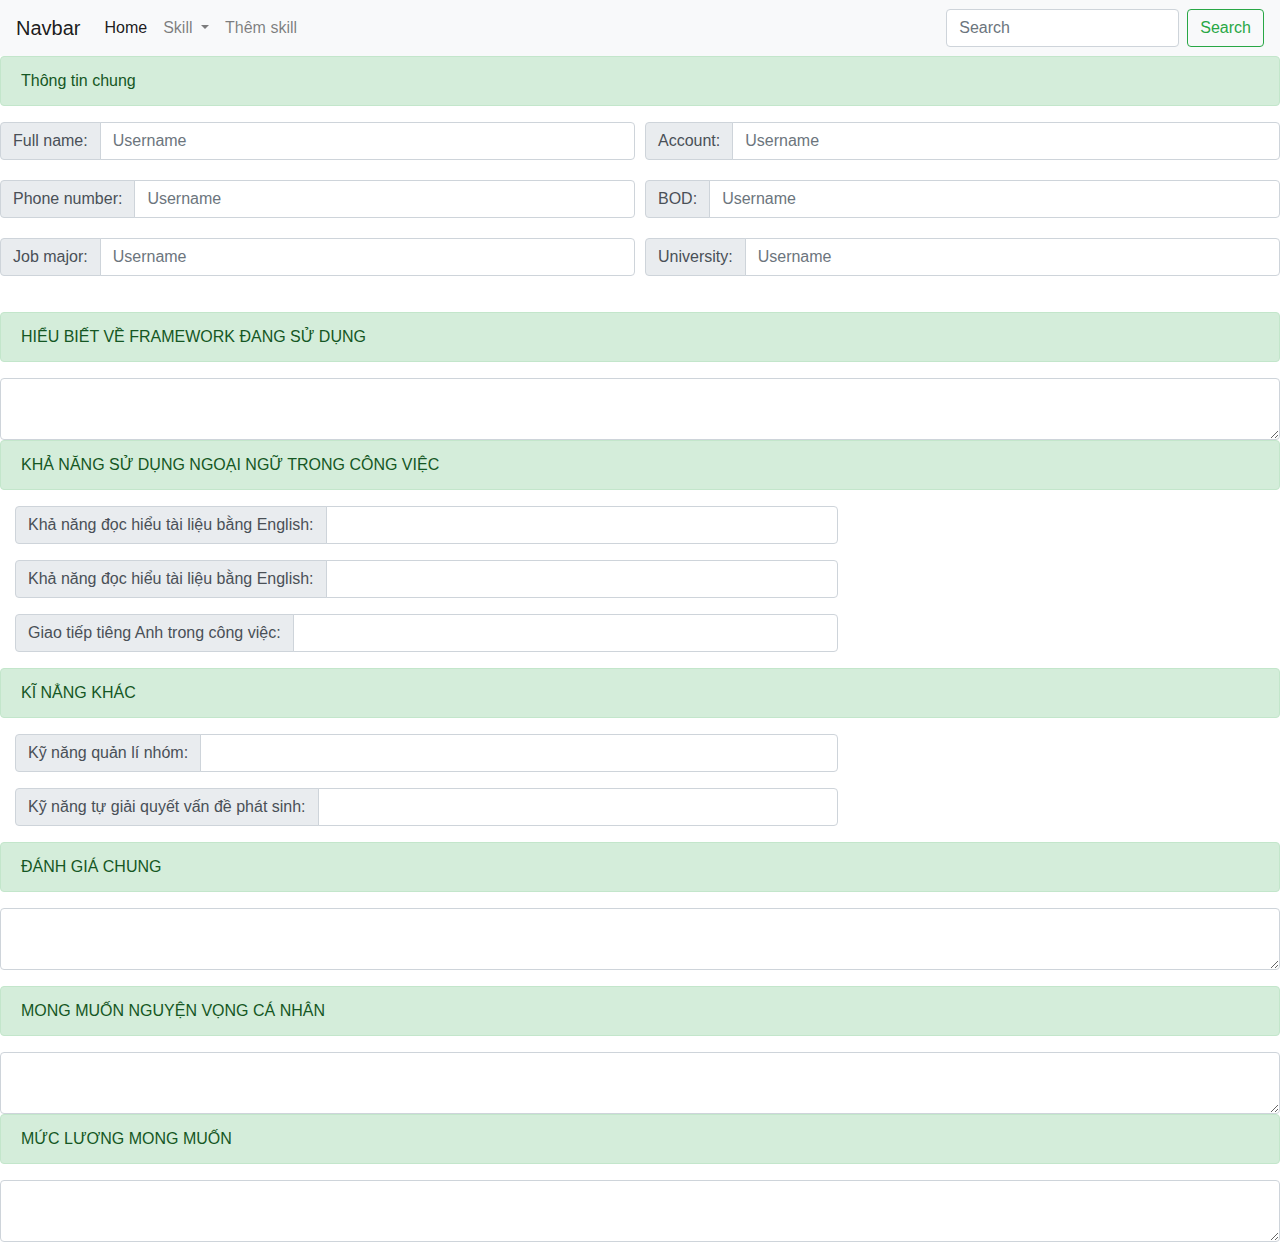
==== themSkill/index.html @ 88ce15aa "themSkill" ====
<!doctype html>
<html lang="en">

<head>
    <!-- Required meta tags -->
    <meta charset="utf-8">
    <meta name="viewport" content="width=device-width, initial-scale=1, shrink-to-fit=no">

    <!-- Bootstrap CSS -->
    <link rel="stylesheet" href="https://stackpath.bootstrapcdn.com/bootstrap/4.3.1/css/bootstrap.min.css"
        integrity="sha384-ggOyR0iXCbMQv3Xipma34MD+dH/1fQ784/j6cY/iJTQUOhcWr7x9JvoRxT2MZw1T" crossorigin="anonymous">
    <title>Hello, world!</title>
</head>

<body>
    <nav class="navbar navbar-expand-lg navbar-light bg-light">
        <a class="navbar-brand" href="#">Navbar</a>
        <button class="navbar-toggler" type="button" data-toggle="collapse" data-target="#navbarSupportedContent"
            aria-controls="navbarSupportedContent" aria-expanded="false" aria-label="Toggle navigation">
            <span class="navbar-toggler-icon"></span>
        </button>

        <div class="collapse navbar-collapse" id="navbarSupportedContent">
            <ul class="navbar-nav mr-auto">
                <li class="nav-item active">
                    <a class="nav-link" href="#">Home <span class="sr-only">(current)</span></a>
                </li>
                <li class="nav-item dropdown">
                    <a class="nav-link dropdown-toggle" href="#" id="navbarDropdown" role="button"
                        data-toggle="dropdown" aria-haspopup="true" aria-expanded="false">
                        Skill
                    </a>
                    <div class="dropdown-menu" aria-labelledby="navbarDropdown">
                        <a class="dropdown-item" href="#">Java</a>
                        <a class="dropdown-item" href="#">Dotnet</a>
                        <div class="dropdown-divider"></div>
                        <a class="dropdown-item" href="#">FrontEnd</a>
                    </div>
                </li>
                <li class="nav-item">
                    <a class="nav-link" href="#">Thêm skill</a>
                </li>
            </ul>
            <form class="form-inline my-2 my-lg-0">
                <input class="form-control mr-sm-2" type="search" placeholder="Search" aria-label="Search">
                <button class="btn btn-outline-success my-2 my-sm-0" type="submit">Search</button>
            </form>
        </div>
    </nav>


    <section>
        <div class="alert alert-success" role="alert">
            Thông tin chung
        </div>

        <div class="form-row">
            <div class="form-group col-md-6">

                <div class="input-group mb-1">
                    <div class="input-group-prepend">
                        <span class="input-group-text" id="basic-addon1">Full name:</span>
                    </div>
                    <input type="text" class="form-control" placeholder="Username" aria-label="Username"
                        aria-describedby="basic-addon1">
                </div>
            </div>
            <div class="form-group col-md-6">

                <div class="input-group mb-1">
                    <div class="input-group-prepend">
                        <span class="input-group-text" id="basic-addon1">Account:</span>
                    </div>
                    <input type="text" class="form-control" placeholder="Username" aria-label="Username"
                        aria-describedby="basic-addon1">
                </div>
            </div>
        </div>

        <div class="form-row">
            <div class="form-group col-md-6">

                <div class="input-group mb-1">
                    <div class="input-group-prepend">
                        <span class="input-group-text" id="basic-addon1">Phone number:</span>
                    </div>
                    <input type="text" class="form-control" placeholder="Username" aria-label="Username"
                        aria-describedby="basic-addon1">
                </div>
            </div>
            <div class="form-group col-md-6">

                <div class="input-group mb-1">
                    <div class="input-group-prepend">
                        <span class="input-group-text" id="basic-addon1">BOD:</span>
                    </div>
                    <input type="text" class="form-control" placeholder="Username" aria-label="Username"
                        aria-describedby="basic-addon1">
                </div>
            </div>
        </div>

        <div class="form-row">
            <div class="form-group col-md-6">

                <div class="input-group mb-1">
                    <div class="input-group-prepend">
                        <span class="input-group-text" id="basic-addon1">Job major:</span>
                    </div>
                    <input type="text" class="form-control" placeholder="Username" aria-label="Username"
                        aria-describedby="basic-addon1">
                </div>
            </div>
            <div class="form-group col-md-6">

                <div class="input-group mb-1">
                    <div class="input-group-prepend">
                        <span class="input-group-text" id="basic-addon1">University:</span>
                    </div>
                    <input type="text" class="form-control" placeholder="Username" aria-label="Username"
                        aria-describedby="basic-addon1">
                </div>
            </div>
        </div>
    </section>

    <section>
        <div class="input-group-row">
            <div class="alert alert-success mt-3" role="alert">
                HIỂU BIẾT VỀ FRAMEWORK ĐANG SỬ DỤNG
            </div>
            <textarea class="form-control" aria-label="With textarea"></textarea>
        </div>
    </section>


    <section>
        <div class="alert alert-success" role="alert">
            KHẢ NĂNG SỬ DỤNG NGOẠI NGỮ TRONG CÔNG VIỆC
        </div>

        <div class="form-group col-md-8">

            <div class="input-group mb-1">
                <div class="input-group-prepend">
                    <span class="input-group-text" id="basic-addon1">Khả năng đọc hiểu tài liệu bằng English:</span>
                </div>
                <input type="text" class="form-control" aria-label="" aria-describedby="basic-addon1">
            </div>
        </div>
        <div class="form-group col-md-8">

            <div class="input-group mb-1">
                <div class="input-group-prepend">
                    <span class="input-group-text" id="basic-addon1">Khả năng đọc hiểu tài liệu bằng English:</span>
                </div>
                <input type="text" class="form-control" aria-label="" aria-describedby="basic-addon1">
            </div>
        </div>
        <div class="form-group col-md-8">

            <div class="input-group mb-1">
                <div class="input-group-prepend">
                    <span class="input-group-text" id="basic-addon1">Giao tiếp tiêng Anh trong công việc:</span>
                </div>
                <input type="text" class="form-control" aria-label="" aria-describedby="basic-addon1">
            </div>
        </div>


    </section>


    <section>
        <div class="alert alert-success" role="alert">
            KĨ NẲNG KHÁC
        </div>

        <div class="form-group col-md-8">

            <div class="input-group mt-0">
                <div class="input-group-prepend">
                    <span class="input-group-text" id="basic-addon1">Kỹ năng quản lí nhóm:</span>
                </div>
                <input type="text" class="form-control" aria-label="" aria-describedby="basic-addon1">
            </div>
        </div>
        <div class="form-group col-md-8">

            <div class="input-group mt-0">
                <div class="input-group-prepend ">
                    <span class="input-group-text" id="basic-addon1">Kỹ năng tự giải quyết vấn đề phát sinh:</span>
                </div>
                <input type="text" class="form-control" aria-label="" aria-describedby="basic-addon1">
            </div>
        </div>

    </section>




    <section>
        <div class="input-group-row">
            <div class="alert alert-success mt-3" role="alert">
                ĐÁNH GIÁ CHUNG </div>
            <textarea class="form-control" aria-label="With textarea"></textarea>
        </div>
    </section>



    <section>
        <div class="input-group-row">
            <div class="alert alert-success mt-3" role="alert">
                MONG MUỐN NGUYỆN VỌNG CÁ NHÂN </div>
            <textarea class="form-control" aria-label="With textarea"></textarea>
        </div>
    </section>

    <section>
        <div class="input-group-row">
            <div class="alert alert-success mb-3" role="alert">
                MỨC LƯƠNG MONG MUỐN </div>
            <textarea class="form-control" aria-label="With textarea"></textarea>
        </div>
    </section>
    
    
    

    <!-- Optional JavaScript -->
    <!-- jQuery first, then Popper.js, then Bootstrap JS -->
    <script src="https://code.jquery.com/jquery-3.3.1.slim.min.js"
        integrity="sha384-q8i/X+965DzO0rT7abK41JStQIAqVgRVzpbzo5smXKp4YfRvH+8abtTE1Pi6jizo"
        crossorigin="anonymous"></script>
    <script src="https://cdnjs.cloudflare.com/ajax/libs/popper.js/1.14.7/umd/popper.min.js"
        integrity="sha384-UO2eT0CpHqdSJQ6hJty5KVphtPhzWj9WO1clHTMGa3JDZwrnQq4sF86dIHNDz0W1"
        crossorigin="anonymous"></script>
    <script src="https://stackpath.bootstrapcdn.com/bootstrap/4.3.1/js/bootstrap.min.js"
        integrity="sha384-JjSmVgyd0p3pXB1rRibZUAYoIIy6OrQ6VrjIEaFf/nJGzIxFDsf4x0xIM+B07jRM"
        crossorigin="anonymous"></script>
</body>

</html>
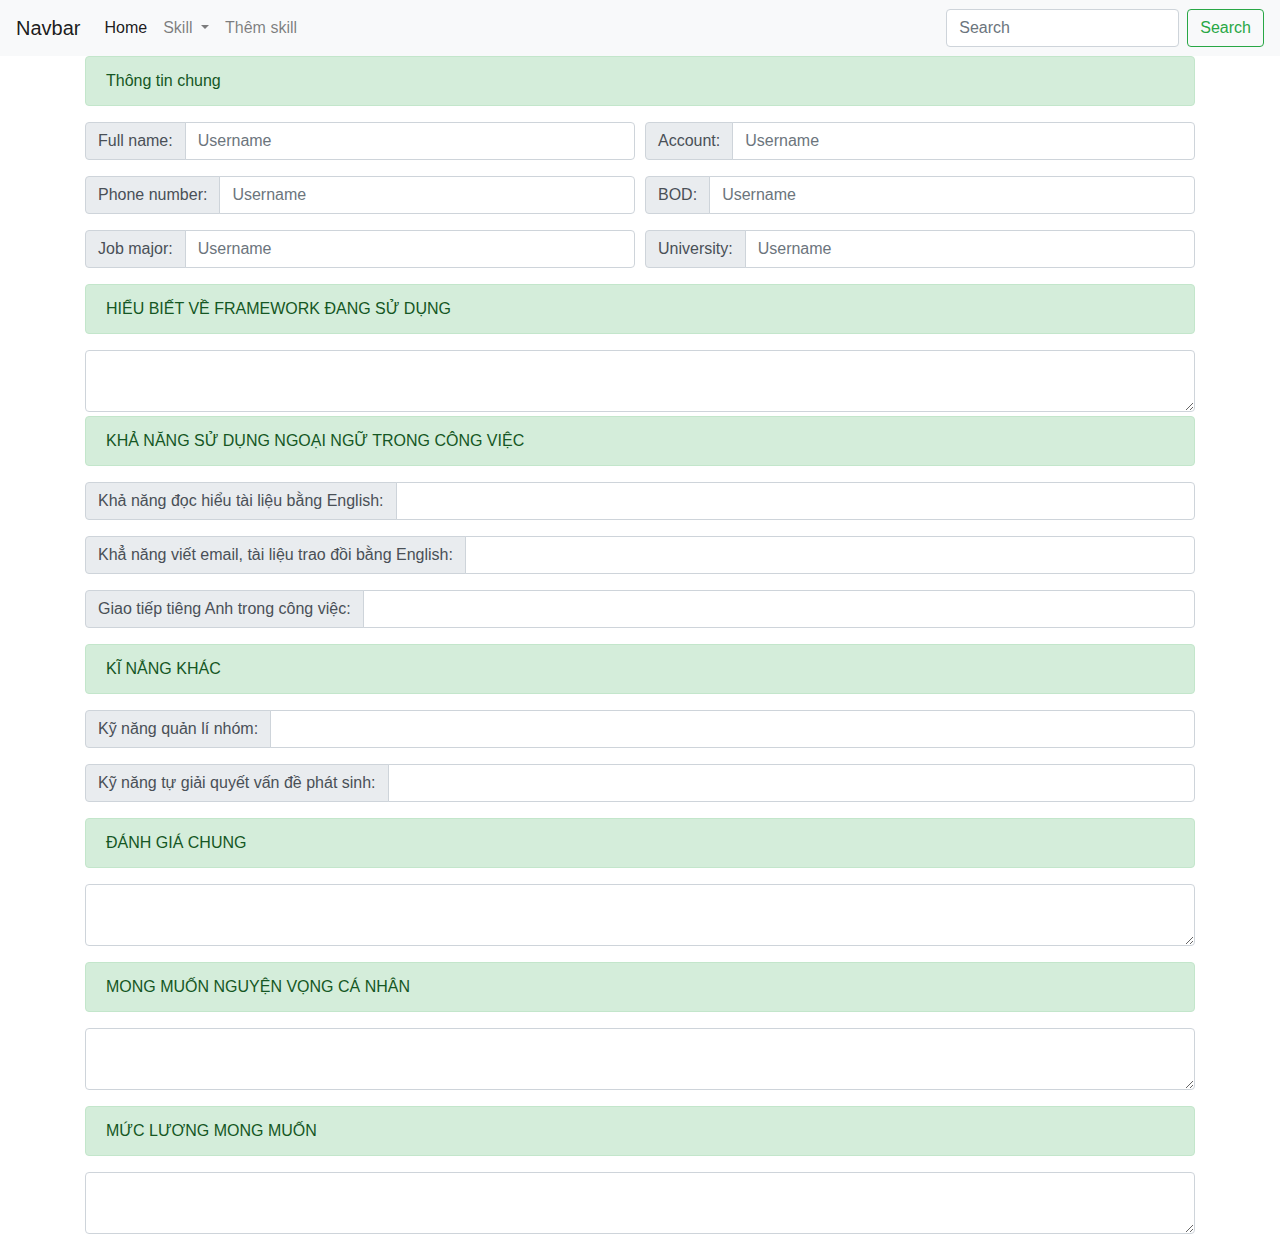
==== commit 94eaf4e2: "aa" ====
--- a/themSkill/index.html
+++ b/themSkill/index.html
@@ -48,186 +48,185 @@
         </div>
     </nav>
 
-
-    <section>
-        <div class="alert alert-success" role="alert">
-            Thông tin chung
-        </div>
-
-        <div class="form-row">
-            <div class="form-group col-md-6">
-
-                <div class="input-group mb-1">
+    <div class="container">
+        <section>
+            <div class="alert alert-success" role="alert">
+                Thông tin chung
+            </div>
+
+            <div class="form-row">
+                <div class="form-group col-md-6">
+
+                    <div class="input-group ">
+                        <div class="input-group-prepend">
+                            <span class="input-group-text" id="basic-addon1">Full name:</span>
+                        </div>
+                        <input type="text" class="form-control" placeholder="Username" aria-label="Username"
+                            aria-describedby="basic-addon1">
+                    </div>
+                </div>
+                <div class="form-group col-md-6">
+
+                    <div class="input-group">
+                        <div class="input-group-prepend">
+                            <span class="input-group-text" id="basic-addon1">Account:</span>
+                        </div>
+                        <input type="text" class="form-control" placeholder="Username" aria-label="Username"
+                            aria-describedby="basic-addon1">
+                    </div>
+                </div>
+            </div>
+
+            <div class="form-row">
+                <div class="form-group col-md-6">
+
+                    <div class="input-group ">
+                        <div class="input-group-prepend">
+                            <span class="input-group-text" id="basic-addon1">Phone number:</span>
+                        </div>
+                        <input type="text" class="form-control" placeholder="Username" aria-label="Username"
+                            aria-describedby="basic-addon1">
+                    </div>
+                </div>
+                <div class="form-group col-md-6">
+
+                    <div class="input-group ">
+                        <div class="input-group-prepend">
+                            <span class="input-group-text" id="basic-addon1">BOD:</span>
+                        </div>
+                        <input type="text" class="form-control" placeholder="Username" aria-label="Username"
+                            aria-describedby="basic-addon1">
+                    </div>
+                </div>
+            </div>
+
+            <div class="form-row">
+                <div class="form-group col-md-6">
+
+                    <div class="input-group ">
+                        <div class="input-group-prepend">
+                            <span class="input-group-text" id="basic-addon1">Job major:</span>
+                        </div>
+                        <input type="text" class="form-control" placeholder="Username" aria-label="Username"
+                            aria-describedby="basic-addon1">
+                    </div>
+                </div>
+                <div class="form-group col-md-6">
+
+                    <div class="input-group ">
+                        <div class="input-group-prepend">
+                            <span class="input-group-text" id="basic-addon1">University:</span>
+                        </div>
+                        <input type="text" class="form-control" placeholder="Username" aria-label="Username"
+                            aria-describedby="basic-addon1">
+                    </div>
+                </div>
+            </div>
+        </section>
+
+        <section>
+            <div class="input-group-row ">
+                <div class="alert alert-success " role="alert">
+                    HIỂU BIẾT VỀ FRAMEWORK ĐANG SỬ DỤNG
+                </div>
+                <textarea class="form-control" aria-label="With textarea"></textarea>
+            </div>
+        </section>
+
+
+        <section>
+            <div class="alert alert-success mt-1" role="alert">
+                KHẢ NĂNG SỬ DỤNG NGOẠI NGỮ TRONG CÔNG VIỆC
+            </div>
+
+            <div class="form-group">
+
+                <div class="input-group ">
                     <div class="input-group-prepend">
-                        <span class="input-group-text" id="basic-addon1">Full name:</span>
-                    </div>
-                    <input type="text" class="form-control" placeholder="Username" aria-label="Username"
-                        aria-describedby="basic-addon1">
-                </div>
-            </div>
-            <div class="form-group col-md-6">
-
-                <div class="input-group mb-1">
+                        <span class="input-group-text" id="basic-addon1">Khả năng đọc hiểu tài liệu bằng English:</span>
+                    </div>
+                    <input type="text" class="form-control" aria-label="" aria-describedby="basic-addon1">
+                </div>
+            </div>
+            <div class="form-group">
+
+                <div class="input-group ">
                     <div class="input-group-prepend">
-                        <span class="input-group-text" id="basic-addon1">Account:</span>
-                    </div>
-                    <input type="text" class="form-control" placeholder="Username" aria-label="Username"
-                        aria-describedby="basic-addon1">
-                </div>
-            </div>
-        </div>
-
-        <div class="form-row">
-            <div class="form-group col-md-6">
-
-                <div class="input-group mb-1">
-                    <div class="input-group-prepend">
-                        <span class="input-group-text" id="basic-addon1">Phone number:</span>
-                    </div>
-                    <input type="text" class="form-control" placeholder="Username" aria-label="Username"
-                        aria-describedby="basic-addon1">
-                </div>
-            </div>
-            <div class="form-group col-md-6">
-
-                <div class="input-group mb-1">
-                    <div class="input-group-prepend">
-                        <span class="input-group-text" id="basic-addon1">BOD:</span>
-                    </div>
-                    <input type="text" class="form-control" placeholder="Username" aria-label="Username"
-                        aria-describedby="basic-addon1">
-                </div>
-            </div>
-        </div>
-
-        <div class="form-row">
-            <div class="form-group col-md-6">
-
-                <div class="input-group mb-1">
-                    <div class="input-group-prepend">
-                        <span class="input-group-text" id="basic-addon1">Job major:</span>
-                    </div>
-                    <input type="text" class="form-control" placeholder="Username" aria-label="Username"
-                        aria-describedby="basic-addon1">
-                </div>
-            </div>
-            <div class="form-group col-md-6">
-
-                <div class="input-group mb-1">
-                    <div class="input-group-prepend">
-                        <span class="input-group-text" id="basic-addon1">University:</span>
-                    </div>
-                    <input type="text" class="form-control" placeholder="Username" aria-label="Username"
-                        aria-describedby="basic-addon1">
-                </div>
-            </div>
-        </div>
-    </section>
-
-    <section>
-        <div class="input-group-row">
-            <div class="alert alert-success mt-3" role="alert">
-                HIỂU BIẾT VỀ FRAMEWORK ĐANG SỬ DỤNG
-            </div>
-            <textarea class="form-control" aria-label="With textarea"></textarea>
-        </div>
-    </section>
-
-
-    <section>
-        <div class="alert alert-success" role="alert">
-            KHẢ NĂNG SỬ DỤNG NGOẠI NGỮ TRONG CÔNG VIỆC
-        </div>
-
-        <div class="form-group col-md-8">
-
-            <div class="input-group mb-1">
-                <div class="input-group-prepend">
-                    <span class="input-group-text" id="basic-addon1">Khả năng đọc hiểu tài liệu bằng English:</span>
-                </div>
-                <input type="text" class="form-control" aria-label="" aria-describedby="basic-addon1">
-            </div>
-        </div>
-        <div class="form-group col-md-8">
-
-            <div class="input-group mb-1">
-                <div class="input-group-prepend">
-                    <span class="input-group-text" id="basic-addon1">Khả năng đọc hiểu tài liệu bằng English:</span>
-                </div>
-                <input type="text" class="form-control" aria-label="" aria-describedby="basic-addon1">
-            </div>
-        </div>
-        <div class="form-group col-md-8">
-
-            <div class="input-group mb-1">
-                <div class="input-group-prepend">
-                    <span class="input-group-text" id="basic-addon1">Giao tiếp tiêng Anh trong công việc:</span>
-                </div>
-                <input type="text" class="form-control" aria-label="" aria-describedby="basic-addon1">
-            </div>
-        </div>
-
-
-    </section>
-
-
-    <section>
-        <div class="alert alert-success" role="alert">
-            KĨ NẲNG KHÁC
-        </div>
-
-        <div class="form-group col-md-8">
-
-            <div class="input-group mt-0">
-                <div class="input-group-prepend">
-                    <span class="input-group-text" id="basic-addon1">Kỹ năng quản lí nhóm:</span>
-                </div>
-                <input type="text" class="form-control" aria-label="" aria-describedby="basic-addon1">
-            </div>
-        </div>
-        <div class="form-group col-md-8">
-
-            <div class="input-group mt-0">
-                <div class="input-group-prepend ">
-                    <span class="input-group-text" id="basic-addon1">Kỹ năng tự giải quyết vấn đề phát sinh:</span>
-                </div>
-                <input type="text" class="form-control" aria-label="" aria-describedby="basic-addon1">
-            </div>
-        </div>
-
-    </section>
-
-
-
-
-    <section>
-        <div class="input-group-row">
-            <div class="alert alert-success mt-3" role="alert">
-                ĐÁNH GIÁ CHUNG </div>
-            <textarea class="form-control" aria-label="With textarea"></textarea>
-        </div>
-    </section>
-
-
-
-    <section>
-        <div class="input-group-row">
-            <div class="alert alert-success mt-3" role="alert">
-                MONG MUỐN NGUYỆN VỌNG CÁ NHÂN </div>
-            <textarea class="form-control" aria-label="With textarea"></textarea>
-        </div>
-    </section>
-
-    <section>
-        <div class="input-group-row">
-            <div class="alert alert-success mb-3" role="alert">
-                MỨC LƯƠNG MONG MUỐN </div>
-            <textarea class="form-control" aria-label="With textarea"></textarea>
-        </div>
-    </section>
-    
-    
-    
+                        <span class="input-group-text" id="basic-addon1">Khẳ năng viết email, tài liệu trao đồi bằng
+                            English:</span>
+                    </div>
+                    <input type="text" class="form-control" aria-label="" aria-describedby="basic-addon1">
+                </div>
+            </div>
+            <div class="form-group">
+
+                <div class="input-group ">
+                    <div class="input-group-prepend md-4">
+                        <span class="input-group-text" id="basic-addon1">Giao tiếp tiêng Anh trong công việc:</span>
+                    </div>
+                    <input type="text" class="form-control md-8" aria-label="" aria-describedby="basic-addon1">
+                </div>
+            </div>
+
+
+        </section>
+
+
+        <section>
+            <div class="alert alert-success" role="alert">
+                KĨ NẲNG KHÁC
+            </div>
+
+            <div class="form-group">
+
+                <div class="input-group mt-0">
+                    <div class="input-group-prepend md-4">
+                        <span class="input-group-text" id="basic-addon1">Kỹ năng quản lí nhóm:</span>
+                    </div>
+
+                    <input type="text" class="form-control " aria-label="" aria-describedby="basic-addon1">
+
+                </div>
+            </div>
+            <div class="form-group">
+
+                <div class="input-group mt-0">
+                    <div class="input-group-prepend md-4">
+                        <span class="input-group-text" id="basic-addon1">Kỹ năng tự giải quyết vấn đề phát sinh:</span>
+                    </div>
+                    <input type="text" class="form-control md-8" aria-label="" aria-describedby="basic-addon1">
+                </div>
+            </div>
+
+        </section>
+
+        <section>
+            <div class="input-group-row">
+                <div class="alert alert-success mt-3" role="alert">
+                    ĐÁNH GIÁ CHUNG </div>
+                <textarea class="form-control" aria-label="With textarea"></textarea>
+            </div>
+        </section>
+
+
+
+        <section>
+            <div class="input-group-row">
+                <div class="alert alert-success mt-3" role="alert">
+                    MONG MUỐN NGUYỆN VỌNG CÁ NHÂN </div>
+                <textarea class="form-control" aria-label="With textarea"></textarea>
+            </div>
+        </section>
+
+        <section>
+            <div class="input-group-row">
+                <div class="alert alert-success mt-3" role="alert">
+                    MỨC LƯƠNG MONG MUỐN </div>
+                <textarea class="form-control" aria-label="With textarea"></textarea>
+            </div>
+        </section>
+    </div>
+
 
     <!-- Optional JavaScript -->
     <!-- jQuery first, then Popper.js, then Bootstrap JS -->
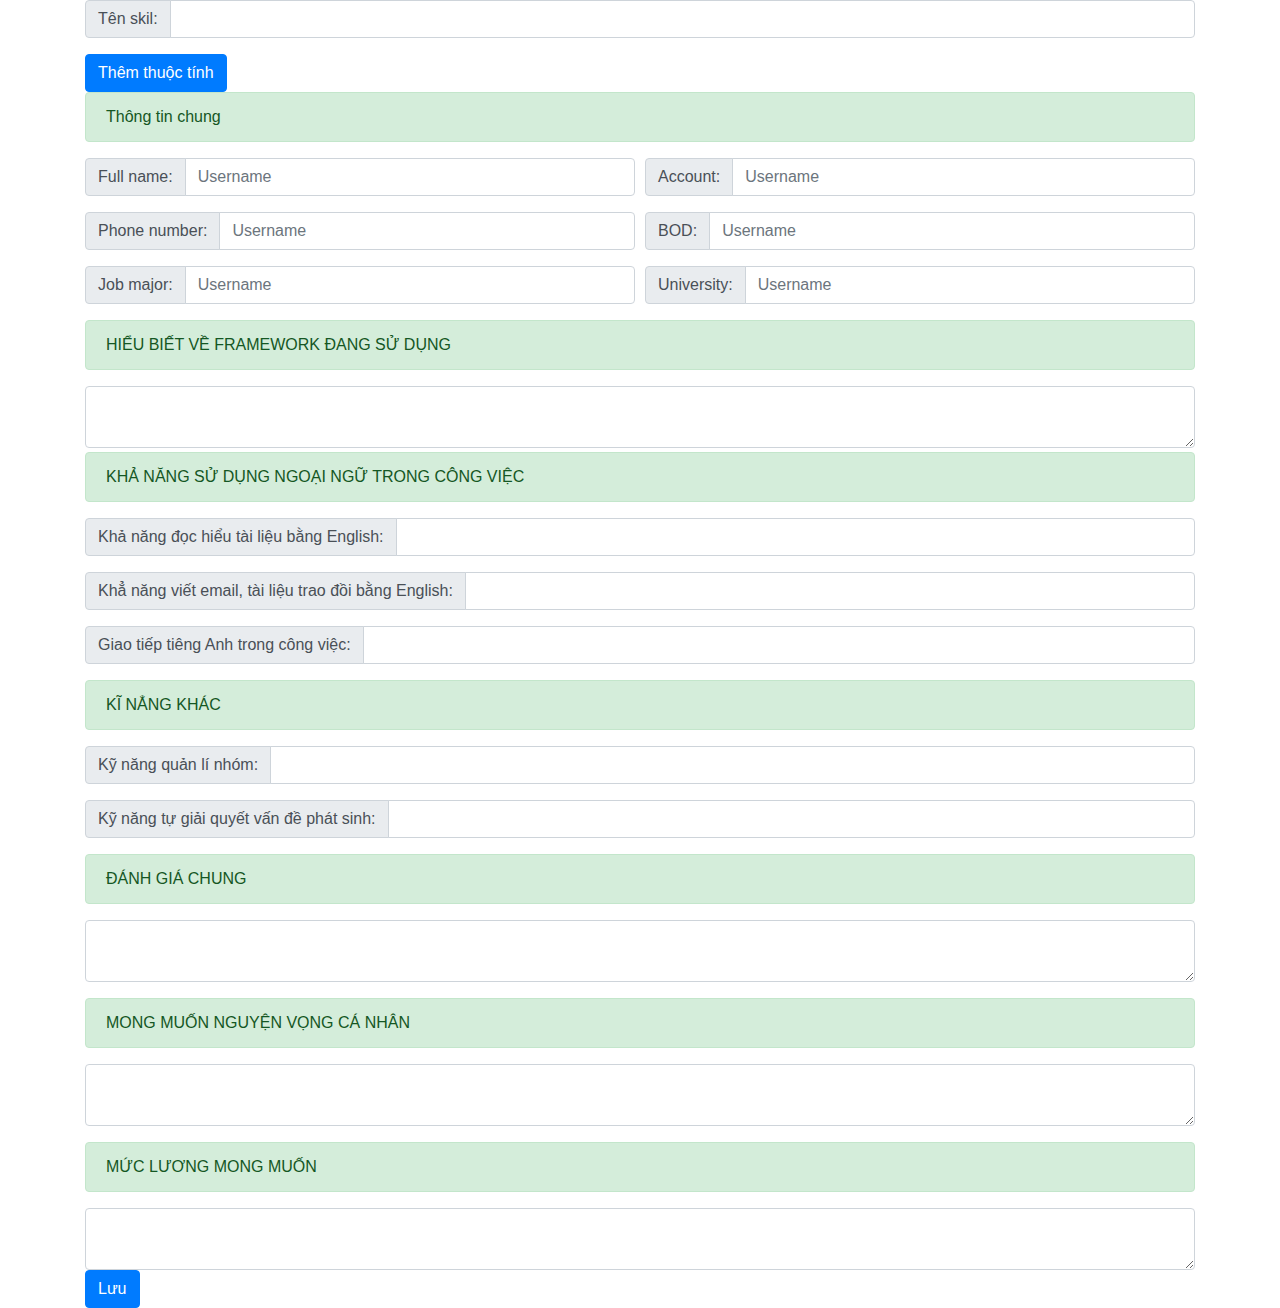
==== commit 6ac2547d: "BBB" ====
--- a/themSkill/index.html
+++ b/themSkill/index.html
@@ -1,4 +1,4 @@
-<!doctype html>
+﻿<!doctype html>
 <html lang="en">
 
 <head>
@@ -13,42 +13,21 @@
 </head>
 
 <body>
-    <nav class="navbar navbar-expand-lg navbar-light bg-light">
-        <a class="navbar-brand" href="#">Navbar</a>
-        <button class="navbar-toggler" type="button" data-toggle="collapse" data-target="#navbarSupportedContent"
-            aria-controls="navbarSupportedContent" aria-expanded="false" aria-label="Toggle navigation">
-            <span class="navbar-toggler-icon"></span>
-        </button>
-
-        <div class="collapse navbar-collapse" id="navbarSupportedContent">
-            <ul class="navbar-nav mr-auto">
-                <li class="nav-item active">
-                    <a class="nav-link" href="#">Home <span class="sr-only">(current)</span></a>
-                </li>
-                <li class="nav-item dropdown">
-                    <a class="nav-link dropdown-toggle" href="#" id="navbarDropdown" role="button"
-                        data-toggle="dropdown" aria-haspopup="true" aria-expanded="false">
-                        Skill
-                    </a>
-                    <div class="dropdown-menu" aria-labelledby="navbarDropdown">
-                        <a class="dropdown-item" href="#">Java</a>
-                        <a class="dropdown-item" href="#">Dotnet</a>
-                        <div class="dropdown-divider"></div>
-                        <a class="dropdown-item" href="#">FrontEnd</a>
-                    </div>
-                </li>
-                <li class="nav-item">
-                    <a class="nav-link" href="#">Thêm skill</a>
-                </li>
-            </ul>
-            <form class="form-inline my-2 my-lg-0">
-                <input class="form-control mr-sm-2" type="search" placeholder="Search" aria-label="Search">
-                <button class="btn btn-outline-success my-2 my-sm-0" type="submit">Search</button>
-            </form>
-        </div>
-    </nav>
 
     <div class="container">
+        <section>
+            <div class="form-group">
+
+                <div class="input-group ">
+                    <div class="input-group-prepend">
+                        <span class="input-group-text"  id="basic-addon1">Tên skil:</span>
+                    </div>
+                    <input type="text" class="form-control" aria-label="" aria-describedby="basic-addon1">
+                </div>
+            </div>
+        </section>
+        <input class="btn btn-primary" type="button" value="Thêm thuộc tính">
+
         <section>
             <div class="alert alert-success" role="alert">
                 Thông tin chung
@@ -149,7 +128,6 @@
                 </div>
             </div>
             <div class="form-group">
-
                 <div class="input-group ">
                     <div class="input-group-prepend">
                         <span class="input-group-text" id="basic-addon1">Khẳ năng viết email, tài liệu trao đồi bằng
@@ -159,7 +137,6 @@
                 </div>
             </div>
             <div class="form-group">
-
                 <div class="input-group ">
                     <div class="input-group-prepend md-4">
                         <span class="input-group-text" id="basic-addon1">Giao tiếp tiêng Anh trong công việc:</span>
@@ -225,6 +202,8 @@
                 <textarea class="form-control" aria-label="With textarea"></textarea>
             </div>
         </section>
+        <input class="btn btn-primary" type="button" value="Lưu">
+
     </div>
 
 
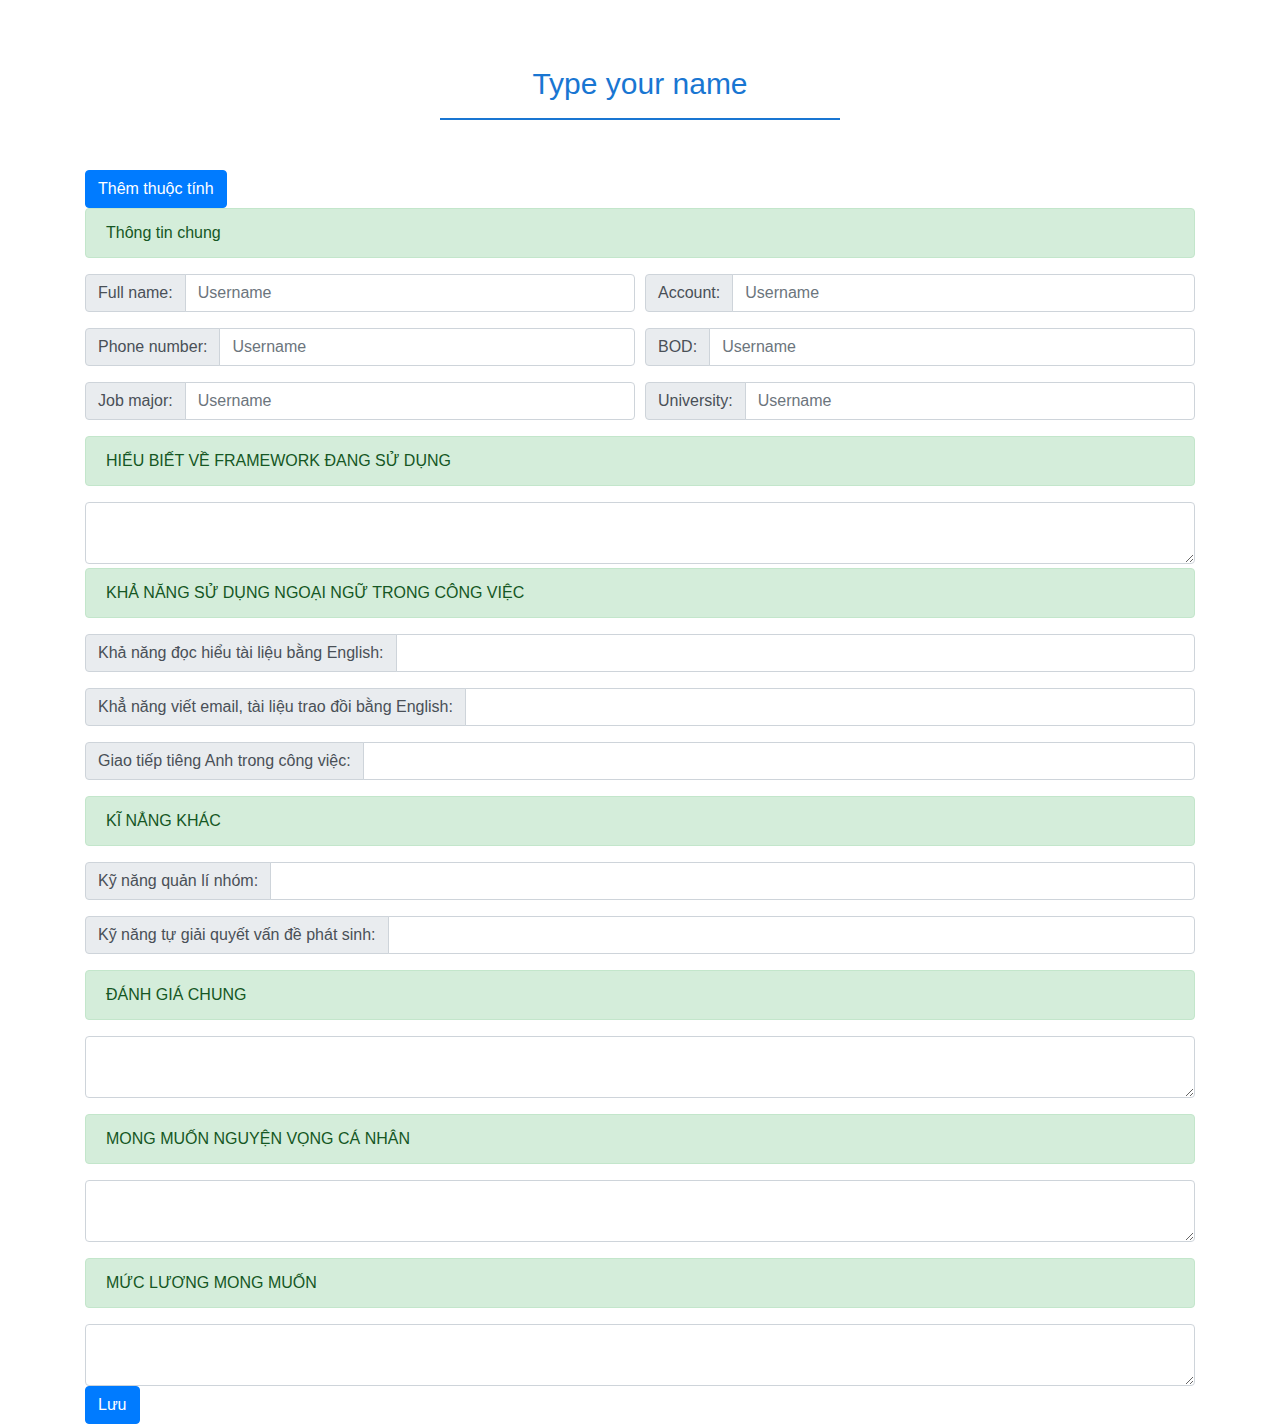
==== commit 94debf47: "change" ====
--- a/themSkill/index.html
+++ b/themSkill/index.html
@@ -10,19 +10,24 @@
     <link rel="stylesheet" href="https://stackpath.bootstrapcdn.com/bootstrap/4.3.1/css/bootstrap.min.css"
         integrity="sha384-ggOyR0iXCbMQv3Xipma34MD+dH/1fQ784/j6cY/iJTQUOhcWr7x9JvoRxT2MZw1T" crossorigin="anonymous">
     <title>Hello, world!</title>
+    <link rel="stylesheet" href="input.css">
 </head>
 
 <body>
 
     <div class="container">
         <section>
-            <div class="form-group">
-
-                <div class="input-group ">
+            <div id="namer">
+
+                <!-- <div class="input-group ">
                     <div class="input-group-prepend">
                         <span class="input-group-text"  id="basic-addon1">Tên skil:</span>
                     </div>
                     <input type="text" class="form-control" aria-label="" aria-describedby="basic-addon1">
+                </div> -->
+
+                <div id="namer-input">
+                    <input type="text" name="namername" placeholder="Type your name">
                 </div>
             </div>
         </section>
@@ -43,6 +48,8 @@
                         <input type="text" class="form-control" placeholder="Username" aria-label="Username"
                             aria-describedby="basic-addon1">
                     </div>
+
+                    
                 </div>
                 <div class="form-group col-md-6">
 
--- a/themSkill/input.css
+++ b/themSkill/input.css
@@ -0,0 +1,227 @@
+
+
+#namer {
+ position: relative;
+ max-width: 400px;
+ margin: 50px auto 50px;
+}
+
+#namer input {
+ border: 0;
+ border-bottom: 2px solid #1976D2;
+ width: 100%;
+ font-size: 30px;
+ line-height: 35px;
+ height: 70px;
+ text-align: center;
+ padding: 10px;
+ background: transparent;
+	color: #BBDEFB;
+}
+
+
+
+#namer input:focus {
+ outline: 0;
+	color: #BBDEFB;
+}
+
+#namer input::-webkit-input-placeholder {
+ color: #1976D2;
+}
+
+#namer input::-moz-placeholder {
+ color: #1976D2;
+}
+
+#namer input:-ms-input-placeholder {
+ color: #1976D2;
+}
+
+#namer input::placeholder {
+ color: #1976D2;
+}
+
+.namer-controls {
+ position: relative;
+ display: block;
+ height: 30px;
+ margin: 20px 0;
+ text-align: center;
+ opacity: 0.3;
+ cursor: not-allowed;
+}
+
+.namer-controls.active {
+ opacity: 1;
+ cursor: pointer;
+}
+
+.namer-controls div {
+ float: left;
+ width: 33.33%;
+}
+
+.namer-controls div span {
+ box-shadow: 0px 0px 30px 0px rgba(0, 0, 0, 0.25);
+ padding: 10px 5px;
+ width: 95%;
+ display: inline-block;
+ margin-right: 5%;
+ border-radius: 30px;
+ font-size: 14px;
+ text-transform: uppercase;
+ letter-spacing: 0.3px;
+}
+
+.namer-controls div span:last-child {
+ margin-right: 0;
+}
+
+.namer-controls div span.active {
+ box-shadow: none;
+ background-color: #1976D2;
+ color: #fff;
+}
+
+#namer-input.serious input {
+ letter-spacing: 2px;
+ text-transform: uppercase;
+ font-family: 'Andada', serif;
+ font-weight: 500;
+}
+
+#namer-input.modern input {
+ font-family: 'Raleway', sans-serif;
+ text-transform: lowercase;
+ font-weight: 300;
+ letter-spacing: 10px;
+}
+
+#namer-input.cheeky input {
+ font-family: 'Permanent Marker', cursive;
+ font-size: 40px;
+}
+
+@-webkit-keyframes shaker {
+ 0% {
+  -webkit-transform: translate(0px, 0px) rotate(0deg);
+          transform: translate(0px, 0px) rotate(0deg);
+  opacity: 0.8;
+ }
+ 10% {
+  -webkit-transform: translate(10px, 7px) rotate(-9deg);
+          transform: translate(10px, 7px) rotate(-9deg);
+  opacity: 0.6;
+ }
+ 20% {
+  -webkit-transform: translate(13px, -19px) rotate(-3deg);
+          transform: translate(13px, -19px) rotate(-3deg);
+  opacity: 0.3;
+ }
+ 30% {
+  -webkit-transform: translate(-6px, -6px) rotate(2deg);
+          transform: translate(-6px, -6px) rotate(2deg);
+  opacity: 0.4;
+ }
+ 40% {
+  -webkit-transform: translate(-9px, -18px) rotate(-5deg);
+          transform: translate(-9px, -18px) rotate(-5deg);
+  opacity: 0.4;
+ }
+ 50% {
+  -webkit-transform: translate(10px, -8px) rotate(5deg);
+          transform: translate(10px, -8px) rotate(5deg);
+  opacity: 0.7;
+ }
+ 60% {
+  -webkit-transform: translate(-10px, 14px) rotate(-6deg);
+          transform: translate(-10px, 14px) rotate(-6deg);
+  opacity: 1;
+ }
+ 70% {
+  -webkit-transform: translate(10px, 3px) rotate(6deg);
+          transform: translate(10px, 3px) rotate(6deg);
+  opacity: 0.1;
+ }
+ 80% {
+  -webkit-transform: translate(-2px, 20px) rotate(-6deg);
+          transform: translate(-2px, 20px) rotate(-6deg);
+  opacity: 1;
+ }
+ 90% {
+  -webkit-transform: translate(-7px, -19px) rotate(2deg);
+          transform: translate(-7px, -19px) rotate(2deg);
+  opacity: 0.5;
+ }
+}
+
+@keyframes shaker {
+ 0% {
+  -webkit-transform: translate(0px, 0px) rotate(0deg);
+          transform: translate(0px, 0px) rotate(0deg);
+  opacity: 0.8;
+ }
+ 10% {
+  -webkit-transform: translate(10px, 7px) rotate(-9deg);
+          transform: translate(10px, 7px) rotate(-9deg);
+  opacity: 0.6;
+ }
+ 20% {
+  -webkit-transform: translate(13px, -19px) rotate(-3deg);
+          transform: translate(13px, -19px) rotate(-3deg);
+  opacity: 0.3;
+ }
+ 30% {
+  -webkit-transform: translate(-6px, -6px) rotate(2deg);
+          transform: translate(-6px, -6px) rotate(2deg);
+  opacity: 0.4;
+ }
+ 40% {
+  -webkit-transform: translate(-9px, -18px) rotate(-5deg);
+          transform: translate(-9px, -18px) rotate(-5deg);
+  opacity: 0.4;
+ }
+ 50% {
+  -webkit-transform: translate(10px, -8px) rotate(5deg);
+          transform: translate(10px, -8px) rotate(5deg);
+  opacity: 0.7;
+ }
+ 60% {
+  -webkit-transform: translate(-10px, 14px) rotate(-6deg);
+          transform: translate(-10px, 14px) rotate(-6deg);
+  opacity: 1;
+ }
+ 70% {
+  -webkit-transform: translate(10px, 3px) rotate(6deg);
+          transform: translate(10px, 3px) rotate(6deg);
+  opacity: 0.1;
+ }
+ 80% {
+  -webkit-transform: translate(-2px, 20px) rotate(-6deg);
+          transform: translate(-2px, 20px) rotate(-6deg);
+  opacity: 1;
+ }
+ 90% {
+  -webkit-transform: translate(-7px, -19px) rotate(2deg);
+          transform: translate(-7px, -19px) rotate(2deg);
+  opacity: 0.5;
+ }
+}
+
+
+#hastylink {
+  position: fixed;
+  bottom:5px;
+  left: 0;
+  right: 0;
+  font-size: 14px;
+  color: #fff;
+  text-decoration: none;
+  text-align: center;
+	letter-spacing: 1px;
+	opacity: 0.5;
+}
+#hastylink:hover {
+	opacity: 1
+}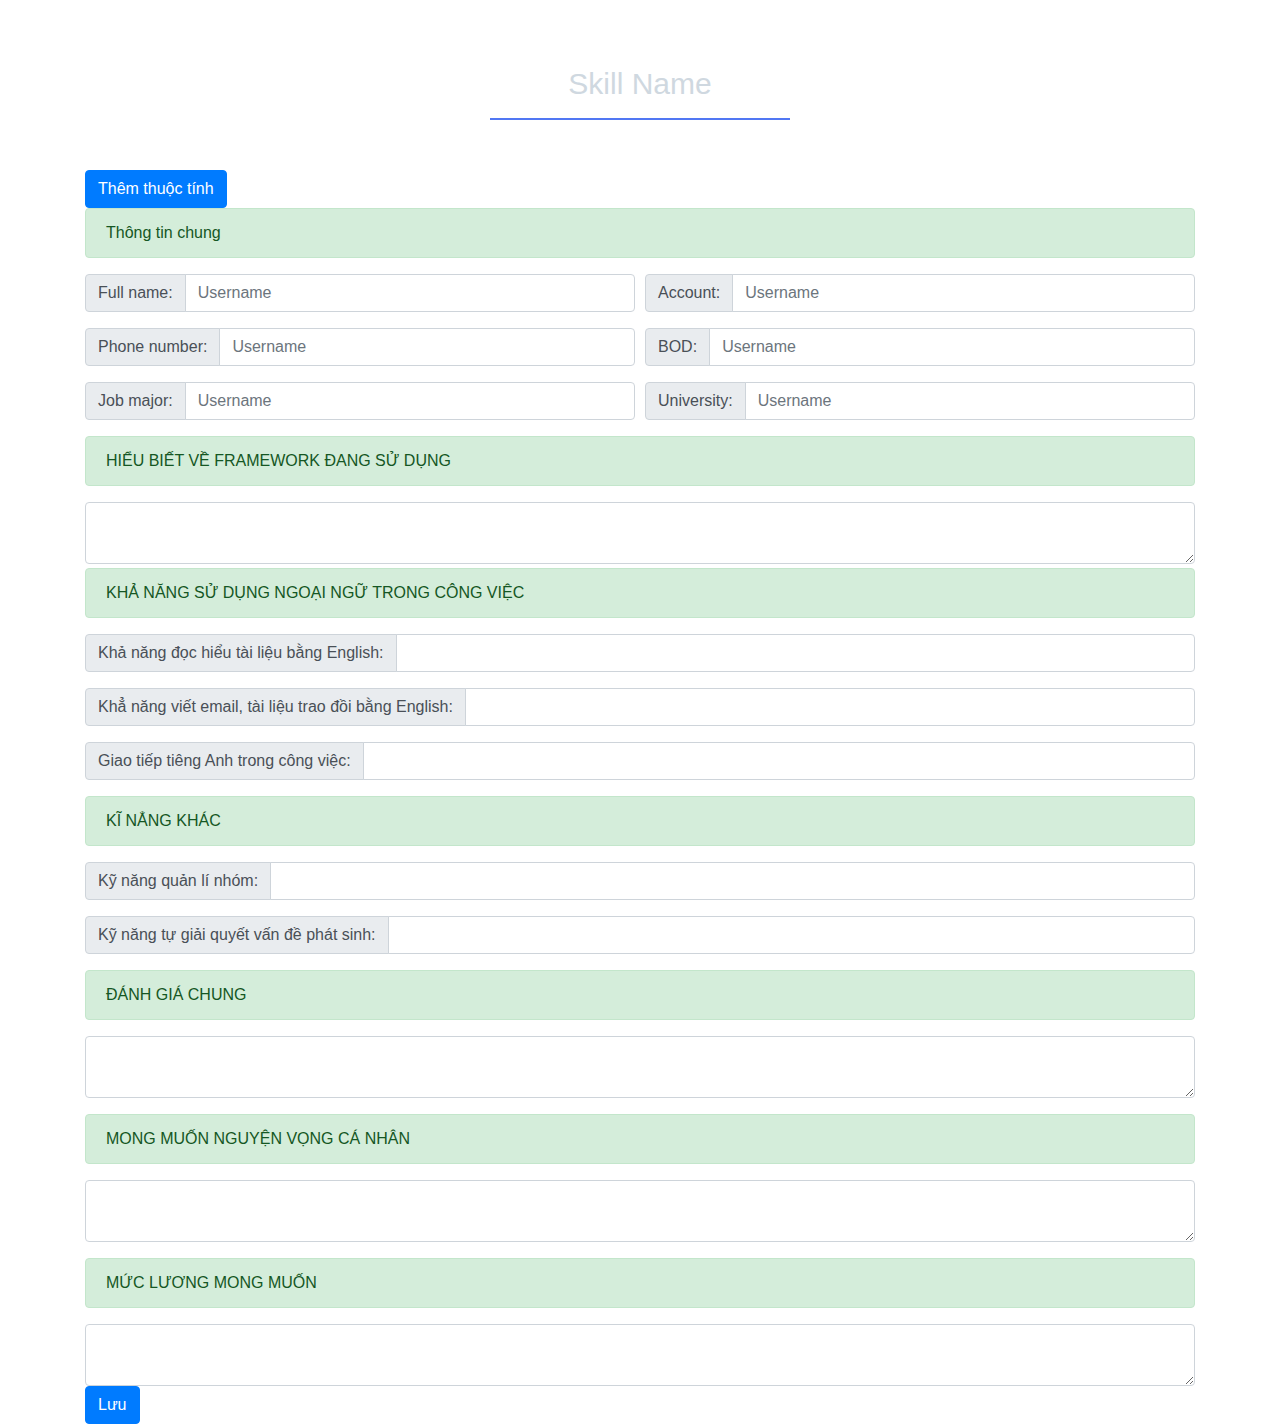
==== commit 54a7f73c: "Change input tên skill" ====
--- a/themSkill/index.html
+++ b/themSkill/index.html
@@ -27,7 +27,7 @@
                 </div> -->
 
                 <div id="namer-input">
-                    <input type="text" name="namername" placeholder="Type your name">
+                    <input type="text" name="namername" placeholder="Skill Name">
                 </div>
             </div>
         </section>
--- a/themSkill/input.css
+++ b/themSkill/input.css
@@ -2,13 +2,13 @@
 
 #namer {
  position: relative;
- max-width: 400px;
+ max-width: 300px;
  margin: 50px auto 50px;
 }
 
 #namer input {
  border: 0;
- border-bottom: 2px solid #1976D2;
+ border-bottom: 2px solid rgb(81, 119, 243);
  width: 100%;
  font-size: 30px;
  line-height: 35px;
@@ -16,92 +16,33 @@
  text-align: center;
  padding: 10px;
  background: transparent;
-	color: #BBDEFB;
+	color: brown;
 }
+
 
 
 
 #namer input:focus {
  outline: 0;
-	color: #BBDEFB;
+	color:brown;
 }
 
 #namer input::-webkit-input-placeholder {
- color: #1976D2;
+ color: rgb(207, 216, 224);
 }
 
 #namer input::-moz-placeholder {
- color: #1976D2;
+ color: rgb(207, 216, 224);
 }
 
 #namer input:-ms-input-placeholder {
- color: #1976D2;
+ color:rgb(207, 216, 224);
 }
 
 #namer input::placeholder {
- color: #1976D2;
+ color: rgb(207, 216, 224);
 }
 
-.namer-controls {
- position: relative;
- display: block;
- height: 30px;
- margin: 20px 0;
- text-align: center;
- opacity: 0.3;
- cursor: not-allowed;
-}
-
-.namer-controls.active {
- opacity: 1;
- cursor: pointer;
-}
-
-.namer-controls div {
- float: left;
- width: 33.33%;
-}
-
-.namer-controls div span {
- box-shadow: 0px 0px 30px 0px rgba(0, 0, 0, 0.25);
- padding: 10px 5px;
- width: 95%;
- display: inline-block;
- margin-right: 5%;
- border-radius: 30px;
- font-size: 14px;
- text-transform: uppercase;
- letter-spacing: 0.3px;
-}
-
-.namer-controls div span:last-child {
- margin-right: 0;
-}
-
-.namer-controls div span.active {
- box-shadow: none;
- background-color: #1976D2;
- color: #fff;
-}
-
-#namer-input.serious input {
- letter-spacing: 2px;
- text-transform: uppercase;
- font-family: 'Andada', serif;
- font-weight: 500;
-}
-
-#namer-input.modern input {
- font-family: 'Raleway', sans-serif;
- text-transform: lowercase;
- font-weight: 300;
- letter-spacing: 10px;
-}
-
-#namer-input.cheeky input {
- font-family: 'Permanent Marker', cursive;
- font-size: 40px;
-}
 
 @-webkit-keyframes shaker {
  0% {
